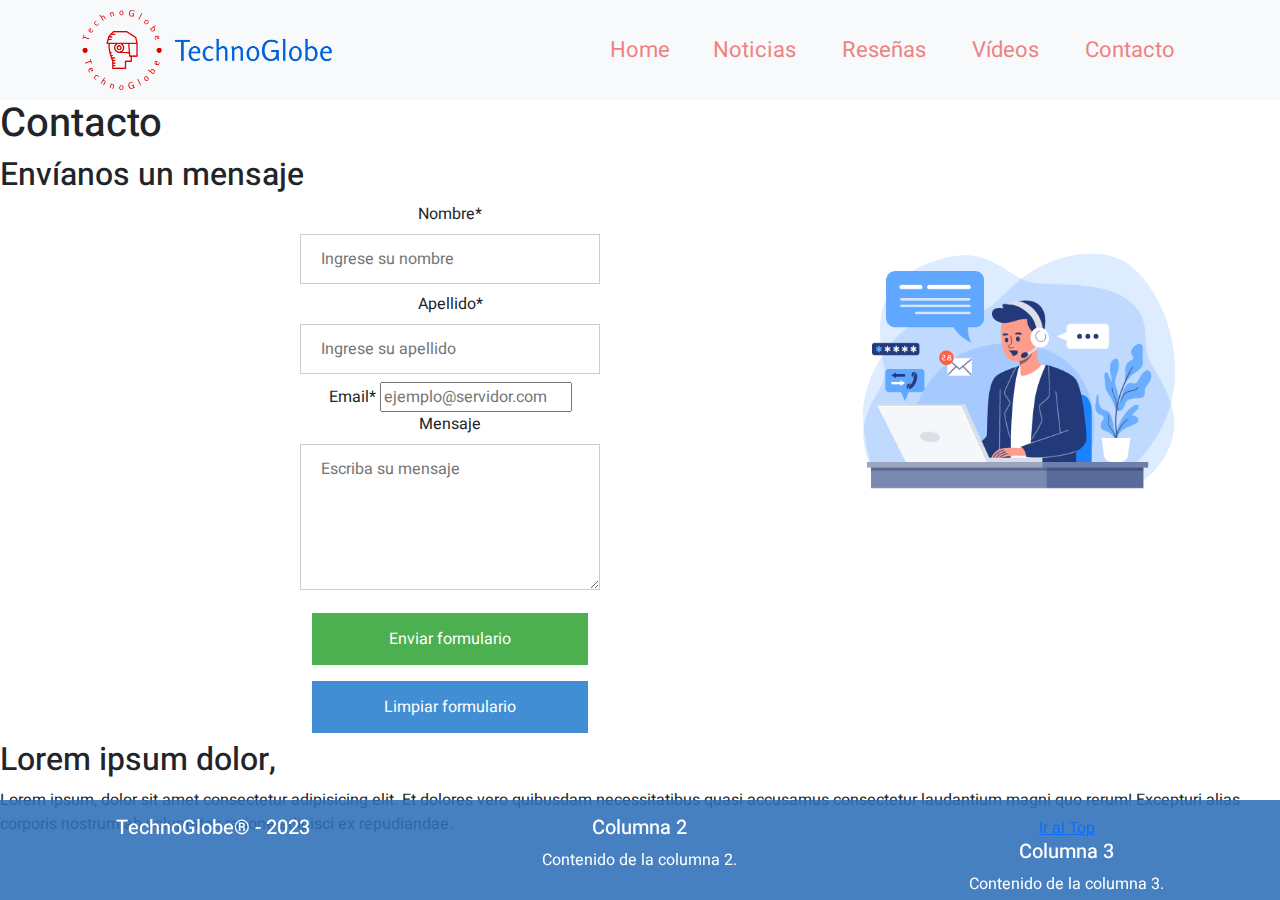
==== pages/Contacto.html @ d9fb52ea "TechnoGlobe" ====
<!DOCTYPE html>
<html lang="es">
<head>
    <meta charset="UTF-8">
    <meta name="viewport" content="width=device-width, initial-scale=1.0">
    <title>TechnoGlobe</title>
    <link rel="shorcut icon" href="../assets/img/favicon.ico.png" type="image/x-icon">
    <link rel="preconnect" href="https://fonts.googleapis.com/css2?family=Heebo&display=swap">
    <link rel="stylesheet" href="../css/bootstrap.min.css">
    <link rel="stylesheet" href="../css/estilos.css">
</head>
<body>
    
    <header class="header">  
       
        <nav class="navbar navbar-expand-lg bg-body-tertiary bgCeleste">
            <div class="container">
                <a class= "navbar-bran" href="../index.html">
                     <img class="logo"  id="top" src="../assets/img/LogoCompleto.png" alt="Logo de TechnoGlobe"> 
                </a>
                    <button class="navbar-toggler" type="button" data-bs-toggle="collapse" data-bs-target="#navbarSupportedContent" aria-controls="navbarSupportedContent" aria-expanded="false" aria-label="Toggle navigation">
                    <span class="navbar-toggler-icon"></span>
                    </button>

                    <div class="collapse navbar-collapse" id="navbarSupportedContent">
     
                        <ul class= "navbar-nav me-auto mb-2 mb-lg-0  w-100 justify-content-end">
                            <li class="nav-item">
                                <a class="nav-link.active" aria-current="page" href="../index.html">Home</a></li>   

                            <li class="nav-item">
                                <a class="nav-link" href="../pages/Noticias.html">Noticias</a>
                            </li> 

                            <li class="nav-item">
                                <a class="nav-link"   href="../pages/Reseñas.html">Reseñas</a>
                            </li> 

                            <li class="nav-item">
                                <a class="nav-link" href="../pages/Videos.html">Vídeos</a>
                            </li> 

                            <li class="nav-item">
                                <a class="nav-link" href="../pages/Contacto.html">Contacto</a>
                            </li> 
                        </ul>
                    </div>
            </div> 
       
        </nav>
    </header>

    <h1>Contacto</h1>
    <main>      
            <section>
                <h2>Envíanos un mensaje</h2>
                <div class="container text-center">
                    <div class="row">
                        <div class="col-8">
                        
                <form action="">
                        <label for="Nombre">Nombre*</label>
                        <input type="text" id="Nombre" name="Nombre" placeholder="Ingrese su nombre" required>

                        <label for="Apellido">Apellido*</label>
                        <input type="text" id="Apellido" name="Apellido" placeholder="Ingrese su apellido" required>

                        <label for="Email">Email*</label>
                        <input type="mail" id="Email" name="Email" placeholder="ejemplo@servidor.com" required>

                        <label for="Mensaje">Mensaje</label>
                        <textarea name="mensaje" id="Mensaje" cols="60" rows="5" placeholder="Escriba su mensaje" required></textarea>

    
                        <div>
                            <div class="container">
                                <div class="row">
                                    <div class="col">
                                        <input type="submit" value="Enviar formulario">
                                    </div>
                                    <div class="col">
                                        <input type="reset" value="Limpiar formulario">
                                    </div>
                                </div>    
                            </div>
                        </div>
                </form>
                </div>

                <div class= "col-4">
                    <div class="contacto"><img src="../assets/img/Contacto.png" class = "img-fluid" alt="Imagen de contacto"></div>

                </div>
            
           
            </section>

        <h2>Lorem ipsum dolor,</h2>
        <p>Lorem ipsum, dolor sit amet consectetur adipisicing elit. Et dolores vero quibusdam necessitatibus quasi accusamus consectetur laudantium magni quo rerum! Excepturi alias corporis nostrum ab voluptates ratione adipisci ex repudiandae.</p>
    </main>
    <section>

    </section>
    <aside></aside>

    <footer class="container-fluid footer-transparent text-white text-center py-3">
        <div class="row">
          <div class="col-12 col-md-4">
            <h5>TechnoGlobe&reg; - 2023</h5>
          </div>
          <div class="col-12 col-md-4">
            <h5>Columna 2</h5>
            <p>Contenido de la columna 2.</p>
          </div>
          <div class="col-12 col-md-4 text-white">
            <a href="#top">Ir al Top</a>
            <h5>Columna 3</h5>
            <p>Contenido de la columna 3.</p>
          </div>
        </div>
    </footer>

    <script src="../js/bootstrap.bundle.min.js"></script>
</body>
</html>
---- css/estilos.css ----
@import url('https://fonts.googleapis.com/css2?family=Heebo&display=swap');

body { 
    font-family: 'Heebo', sans-serif;
    overflow-x: hidden;
}
html {
    font-size: 1rem;
    font-weight: 400;
}
header {
    background-color: #fdfbfbe7;
    color: #fff;
    
} 
.content {
    flex: 1;
}

/* Estilos para la barra de navegación */
.navbar {
    justify-content: space-between;
    overflow: hidden;
    background-color: #fdfbfb;
    position: sticky;
    top: 0;
    height: 100px;
    padding: 5px 0;
    margin: 0 auto;
    font-weight: bold;
}

.navbar ul {
    list-style-type: none;
    text-align: center;
    padding: 0; 
}

.navbar li {
    display: inline-block;
    margin: 15px;
    text-align: center;
    position: sticky;
    font-size: 1rem;
}

.navbar li a {
    color: #ee8282;
    font-size: 22px;
    font-weight: 400;
    text-decoration: none;
    border-radius: 10px;
    transition: color 0.3s;
    display: block;
    text-align: center;
    padding: 10px 5px; 
}

.navbar li:hover a {
    background-color: #ddd;
    color: #fff;
    padding: 5px;
    background-color: #1a5bbc93;
    height: 30px;
}

/* Estilos para el logo */
.logo {
    max-width: 250px;
    max-height: 79.5px;
    float: left;
    display: inline;
}

.logo_nav {
    padding-bottom: 20px;
    padding-top: 10px;
    padding-left: 100px;
}

/* Estilos para el elemento 'nav' */
nav {
    position: relative;
    display: inline;
    bottom: 5px;
    left: 20px;
}




/* Estilos de párrafo */

.main {
    display: flex;
    justify-content: space-between;
    padding: 20px;
}
.main h1{
     text-align: center;
    
}

article {
    
    background-color: #fff;
    padding: 15px;
    margin-bottom: 15px;
    border-radius: 5px;
}

article h2 {
    padding-left: 100px;
    padding-right: 100px;
    color: #333;
    font-size: 22px;
}

article p, article a {
    padding-left: 100px;
    padding-right: 100px;
    color: #666;
    font-size: 18px;
}



/* Estilos del footer */

footer {
    background-color: #2e6fb9e1;
    color: #d3d0d0;
    text-align: center;
    position: fixed;
    width: 100%;
    bottom: 0px;
    margin-bottom: 5px;
    height: 100px; 
    padding-top: 5px;
    padding-bottom: 5px;
    margin: 0 auto;
}




/* Propiedades para la organización del contenido en la página "Reseñas" */
.grid-container {
    display: grid;
    grid-template-columns: auto auto auto;
    gap: 10px;
    align-items: center;
}
  
  .grid-item img {
    width: 100%;
    height: auto;
    align-content: center;
}

.grid-containerreseñas {
    display: grid;
    grid-template-columns: auto auto;
    gap: 10px;
}

/* Propiedades del la reproducción y organización de los vídeos en la página "Vídeos" */

  
.video-grid-item iframe {
    width: 560px;
    height: 315px;
    display: flex;
    margin-left: auto;
    margin-right: auto;
    padding: 20px;
    border: 1px solid black
}
  
.video-grid-container {
    display: grid;
    grid-template-columns: auto auto auto;
    gap: 10px;
}

/* Propiedades del formulario en la página de "Contacto" */

form {
    width: 300px;
    margin: 0 auto;
}
  
input[type=text], input[type=email], textarea {
    width: 100%;
    padding: 12px 20px;
    margin: 8px 0;
    display: inline-block;
    border: 1px solid #ccc;
    box-sizing: border-box;
}
  
input[type=submit] {
    width: 100%;
    background-color: #4CAF50;
    color: white;
    padding: 14px 20px;
    margin: 8px 0;
    border: none;
    cursor: pointer;
}
  
input[type=submit]:hover {
    background-color: #45a049;
}
input[type=reset] {
    width: 100%;
    background-color: #428ed4;
    color: white;
    padding: 14px 20px;
    margin: 8px 0;
    border: none;
    cursor: pointer;
}
input[type=reset]:hover {
    background-color: #2177c7;
}
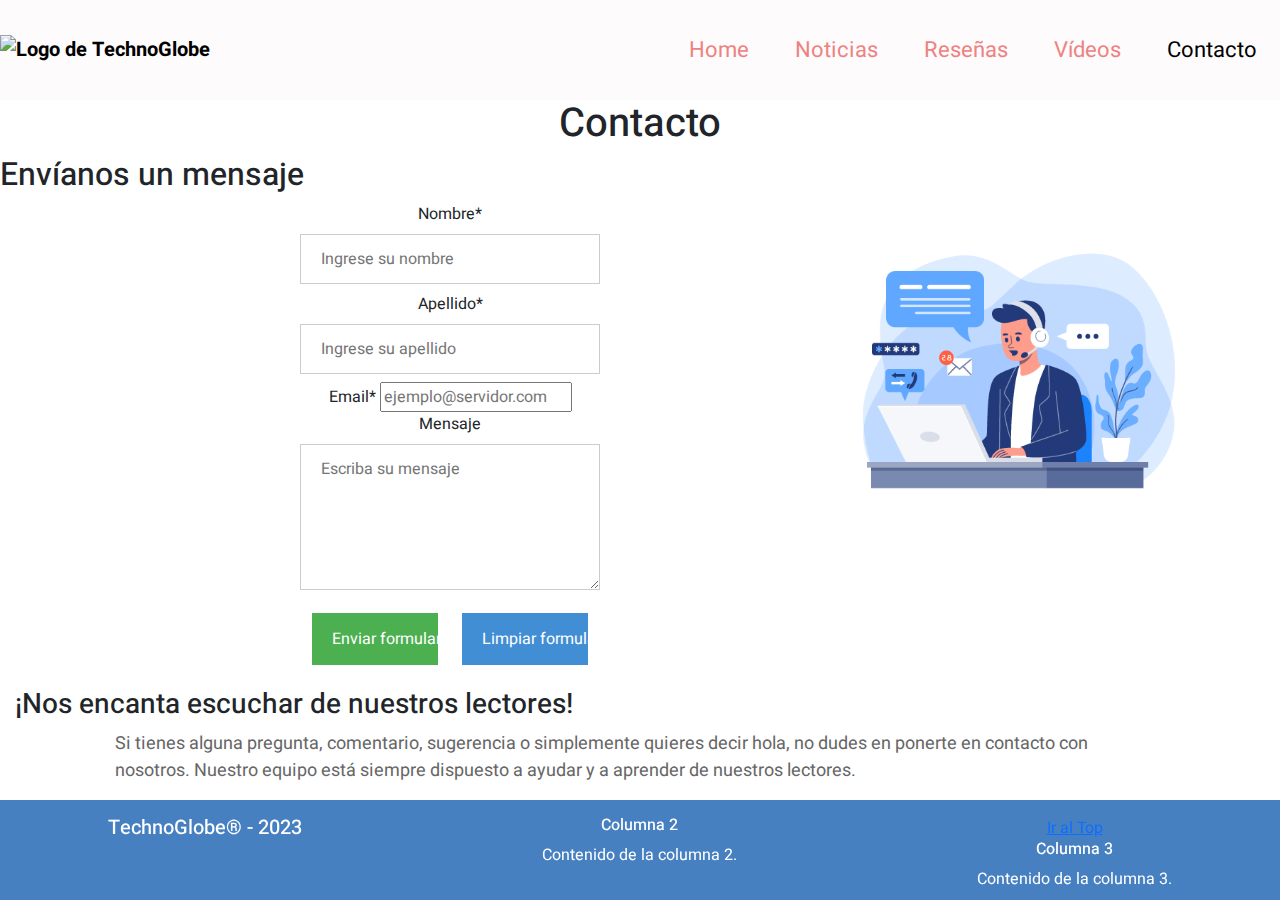
==== commit 0ed0052a: "Correcciones de la 2a PreEntrega" ====
--- a/pages/Contacto.html
+++ b/pages/Contacto.html
@@ -2,7 +2,7 @@
 <html lang="es">
 <head>
     <meta charset="UTF-8">
-    <meta name="viewport" content="width=device-width, initial-scale=1.0">
+    <meta name="viewport" content="width=device-width, initial-scale=1, shrink-to-fit=no">
     <title>TechnoGlobe</title>
     <link rel="shorcut icon" href="../assets/img/favicon.ico.png" type="image/x-icon">
     <link rel="preconnect" href="https://fonts.googleapis.com/css2?family=Heebo&display=swap">
@@ -11,115 +11,109 @@
 </head>
 <body>
     
-    <header class="header">  
-       
-        <nav class="navbar navbar-expand-lg bg-body-tertiary bgCeleste">
-            <div class="container">
-                <a class= "navbar-bran" href="../index.html">
-                     <img class="logo"  id="top" src="../assets/img/LogoCompleto.png" alt="Logo de TechnoGlobe"> 
-                </a>
-                    <button class="navbar-toggler" type="button" data-bs-toggle="collapse" data-bs-target="#navbarSupportedContent" aria-controls="navbarSupportedContent" aria-expanded="false" aria-label="Toggle navigation">
-                    <span class="navbar-toggler-icon"></span>
-                    </button>
 
-                    <div class="collapse navbar-collapse" id="navbarSupportedContent">
-     
-                        <ul class= "navbar-nav me-auto mb-2 mb-lg-0  w-100 justify-content-end">
-                            <li class="nav-item">
-                                <a class="nav-link.active" aria-current="page" href="../index.html">Home</a></li>   
-
-                            <li class="nav-item">
-                                <a class="nav-link" href="../pages/Noticias.html">Noticias</a>
-                            </li> 
-
-                            <li class="nav-item">
-                                <a class="nav-link"   href="../pages/Reseñas.html">Reseñas</a>
-                            </li> 
-
-                            <li class="nav-item">
-                                <a class="nav-link" href="../pages/Videos.html">Vídeos</a>
-                            </li> 
-
-                            <li class="nav-item">
-                                <a class="nav-link" href="../pages/Contacto.html">Contacto</a>
-                            </li> 
-                        </ul>
-                    </div>
-            </div> 
-       
+    <header>
+        <nav class="navbar navbar-expand-lg navbar-light bgCremaPropio">
+            <a class="navbar-brand" href="../index.html">
+                <img class="logo" id="top" src="../assets/img/logo-completo.png" alt="Logo de TechnoGlobe" width="300px">
+            </a>
+            <button class="navbar-toggler" type="button" data-bs-toggle="collapse" data-bs-target="#navbarSupportedContent" aria-controls="navbarSupportedContent" aria-expanded="false" aria-label="Toggle navigation">
+            <span class="navbar-toggler-icon"></span>
+            </button>
+        
+            <div class="collapse navbar-collapse" id="navbarSupportedContent">
+                <ul class="navbar-nav mr-auto mb-2 mb-lg-0  w-100 justify-content-end">
+                    <li class="nav-item">
+                    <a class="nav-link" href="../index.html">Home</a>
+                    </li>
+                    <li class="nav-item">
+                        <a class="nav-link" href="./noticias.html">Noticias</a>
+                    </li>
+                    <li class="nav-item">
+                        <a class="nav-link" href="./reseñas.html">Reseñas</a>
+                    </li>
+                    <li class="nav-item">
+                        <a class="nav-link" href="./videos.html">Vídeos</a>
+                    </li>
+                    <li class="nav-item active">
+                        <a class="nav-link active" aria-current="page" href="./contacto.html">Contacto<span class="sr-only"></span></a>
+                    </li>
+                </ul>
+            </div>
         </nav>
     </header>
 
-    <h1>Contacto</h1>
+
+   
     <main>      
-            <section>
-                <h2>Envíanos un mensaje</h2>
-                <div class="container text-center">
-                    <div class="row">
-                        <div class="col-8">
-                        
-                <form action="">
-                        <label for="Nombre">Nombre*</label>
-                        <input type="text" id="Nombre" name="Nombre" placeholder="Ingrese su nombre" required>
+        <h1 class="text-center">Contacto</h1>
+        <section>
+            <h2>Envíanos un mensaje</h2>
+            <div class="container text-center">
+                <div class="row">
+                    <div class="col-sm-12 col-md-8">
+                        <form action="">
+                            <label for="Nombre">Nombre*</label>
+                            <input type="text" id="Nombre" name="Nombre" placeholder="Ingrese su nombre" required>
+    
+                            <label for="Apellido">Apellido*</label>
+                            <input type="text" id="Apellido" name="Apellido" placeholder="Ingrese su apellido" required>
+    
+                            <label for="Email">Email*</label>
+                            <input type="mail" id="Email" name="Email" placeholder="ejemplo@servidor.com" required>
+    
+                            <label for="Mensaje">Mensaje</label>
+                            <textarea name="mensaje" id="Mensaje" cols="60" rows="5" placeholder="Escriba su mensaje" required></textarea>
+    
+                            <div>
+                                <div class="container">
+                                    <div class="row">
+                                        <div class="col-sm-12 col-md-6">
+                                            <input type="submit" value="Enviar formulario">
+                                        </div>
+                                        <div class="col-sm-12 col-md-6">
+                                            <input type="reset" value="Limpiar formulario">
+                                        </div>
+                                    </div>    
+                                </div>
+                            </div>
+                        </form>
+                    </div>
+    
+                    <div class="col-sm-12 col-md-4">
+                        <div class="contacto"><img src="../assets/img/Contacto.png" class = "img-fluid" alt="Imagen de contacto" width="100%"></div>
+                    </div>
+                </div>
+            </section>
+    
+          <article>
+            <h3>¡Nos encanta escuchar de nuestros lectores!</h3>
+            <p>Si tienes alguna pregunta, comentario, sugerencia o simplemente quieres decir hola, no dudes en ponerte en contacto con nosotros. Nuestro equipo está siempre dispuesto a ayudar y a aprender de nuestros lectores.</p>
+          </article>  
+    </main>
+    
+    
+    
 
-                        <label for="Apellido">Apellido*</label>
-                        <input type="text" id="Apellido" name="Apellido" placeholder="Ingrese su apellido" required>
-
-                        <label for="Email">Email*</label>
-                        <input type="mail" id="Email" name="Email" placeholder="ejemplo@servidor.com" required>
-
-                        <label for="Mensaje">Mensaje</label>
-                        <textarea name="mensaje" id="Mensaje" cols="60" rows="5" placeholder="Escriba su mensaje" required></textarea>
-
-    
-                        <div>
-                            <div class="container">
-                                <div class="row">
-                                    <div class="col">
-                                        <input type="submit" value="Enviar formulario">
-                                    </div>
-                                    <div class="col">
-                                        <input type="reset" value="Limpiar formulario">
-                                    </div>
-                                </div>    
-                            </div>
-                        </div>
-                </form>
-                </div>
-
-                <div class= "col-4">
-                    <div class="contacto"><img src="../assets/img/Contacto.png" class = "img-fluid" alt="Imagen de contacto"></div>
-
-                </div>
-            
-           
-            </section>
-
-        <h2>Lorem ipsum dolor,</h2>
-        <p>Lorem ipsum, dolor sit amet consectetur adipisicing elit. Et dolores vero quibusdam necessitatibus quasi accusamus consectetur laudantium magni quo rerum! Excepturi alias corporis nostrum ab voluptates ratione adipisci ex repudiandae.</p>
-    </main>
-    <section>
-
-    </section>
-    <aside></aside>
-
-    <footer class="container-fluid footer-transparent text-white text-center py-3">
+    <footer class="footer mt-auto text-white text-center py-3">
         <div class="row">
           <div class="col-12 col-md-4">
             <h5>TechnoGlobe&reg; - 2023</h5>
           </div>
           <div class="col-12 col-md-4">
-            <h5>Columna 2</h5>
+            <h6>Columna 2</h6>
             <p>Contenido de la columna 2.</p>
           </div>
           <div class="col-12 col-md-4 text-white">
             <a href="#top">Ir al Top</a>
-            <h5>Columna 3</h5>
+            <h6>Columna 3</h6>
             <p>Contenido de la columna 3.</p>
           </div>
         </div>
     </footer>
 
+
+   
     <script src="../js/bootstrap.bundle.min.js"></script>
 </body>
 </html>